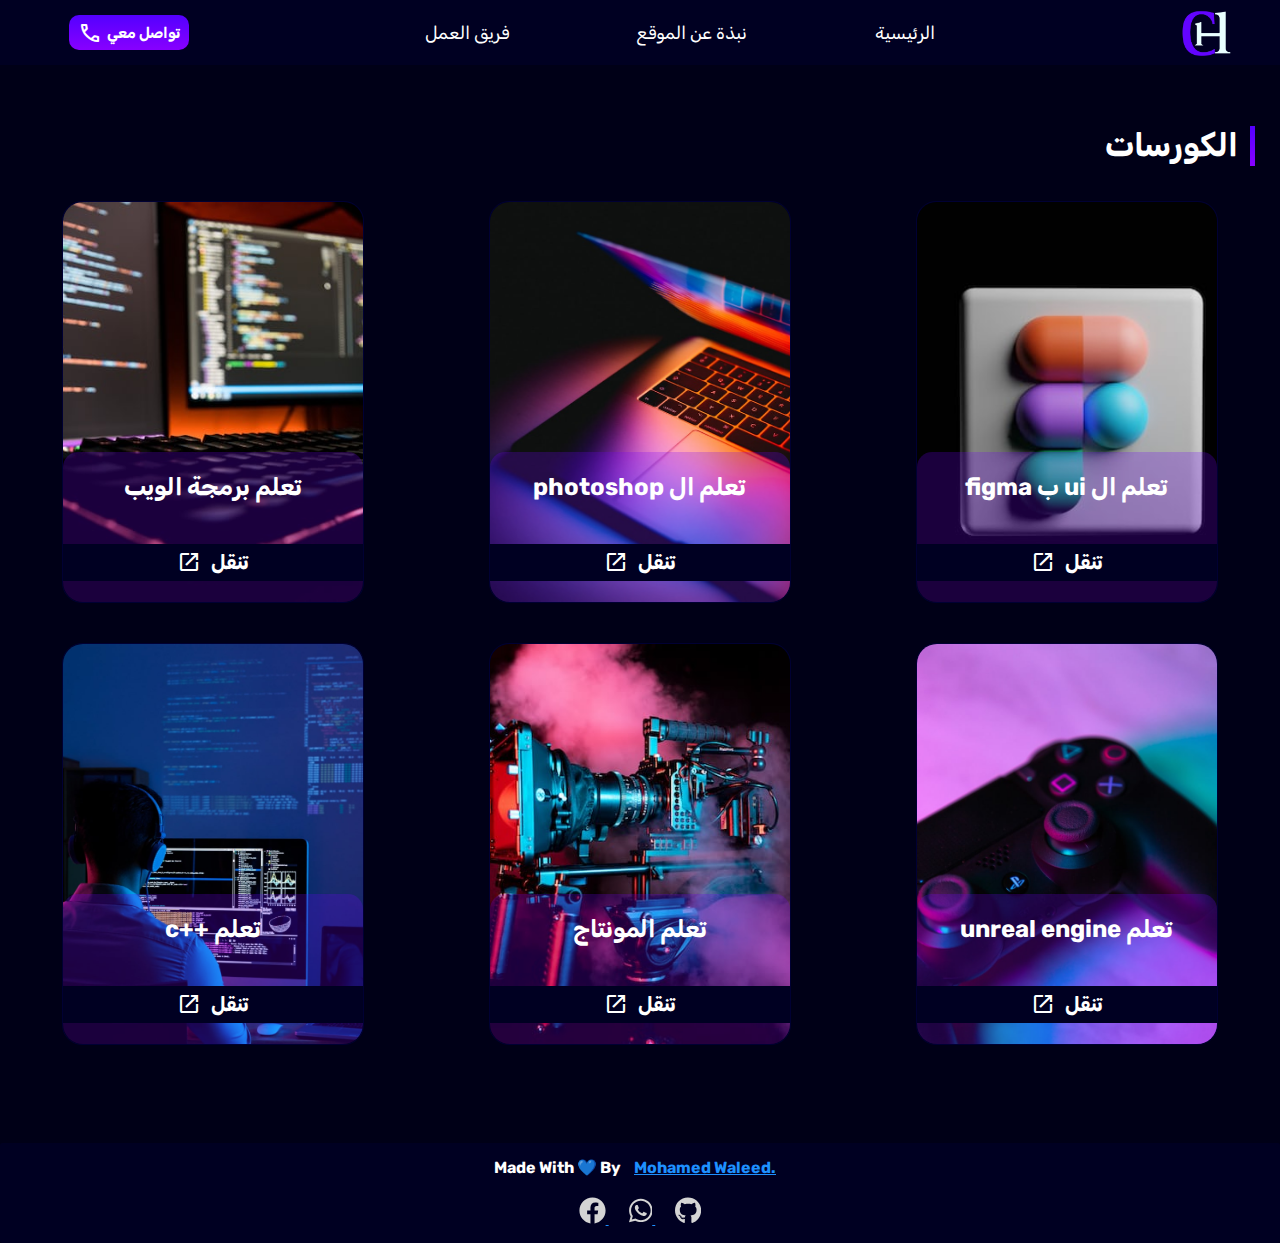
==== index.html @ 87d8bdd2 "Add files via upload" ====
<!DOCTYPE html>
<html lang="en">
<head>
  
  <!-- Meta Tags -->
  <meta charset="UTF-8">
  <meta name="description" content="هو موقع يحتوي علي العديد من الكورسات Courses Hub موقع">
  <meta http-equiv="X-UA-Compatible" content="IE=Edge">
  <meta name="viewport" content="width=device-width, initial-scale=1">
  <meta name="keywords" content="html, css, javascript, js, web development, web, courses, montage,, figma, unreal, unreal engine, photoshop, Course, Courses Hub, courses hub, mohamed waleed, courses, course, " />
      , كورسات, تعلم الويب, تعلم البرمجة, تعلم المونتاج, تعلم فيجما, تعلم تصميم المواقع, محمد وليد, تعلم المونتاج, كورسات, كورسيز هاب"/>
  <meta name="author" content="Mohamed Waleed"/>

  <!-- Title -->
  <title>Courses Hub</title>

  <!-- Website Icon -->
  <link rel="icon" href="imgs/logo.webp">

  <!-- Fonts -->
  <link rel="preconnect" href="https://fonts.googleapis.com">
  <link rel="preconnect" href="https://fonts.gstatic.com" crossorigin>
  <link href="https://fonts.googleapis.com/css2?family=Rubik&display=swap" rel="stylesheet">
  
  <!-- Icon -->
  <link rel="stylesheet" href="https://fonts.googleapis.com/css2?family=Material+Symbols+Outlined:opsz,wght,FILL,GRAD@40,400,1,0" />
  
  
  <!-- Custom Styles -->
  <link rel="stylesheet" href="css/style.css">
</head>

<body>
  <!-- Header And Sidebar -->
  <div id="header"></div>

  <h1 align="right" class="title">الكورسات</h1>
  <div class="cards">
    
    <!-- Card-1 -->
    <a href="learnWeb.html">
    <div class="card">
      <img class="bg" src="imgs/programming.webp" alt="img">
      <div class="content">
        <h2>تعلم برمجة الويب</h2>
        <button><div class="material-symbols-outlined">open_in_new</div>  تنقل</button>
      </div>
    </div>
    </a>
    
    <!-- Card-2 -->
    <a href="photoshop.html">
    <div class="card">
      <img class="bg" src="imgs/photoshop.webp" alt="img">
      <div class="content">
        <h2>photoshop تعلم ال</h2>
      <button><div class="material-symbols-outlined">open_in_new</div>  تنقل</button>
      </div>
    </div>
    </a>

    <!-- Card-3 -->
    <a href="figma.html">
    <div class="card">
      <img class="bg" src="imgs/figma.webp" alt="img">
      <div class="content">
        <h2>figma ب ui تعلم ال</h2>
        <button><div class="material-symbols-outlined">open_in_new</div>  تنقل</button>
      </div>
    </div>
    </a>
  </div>

    <div class="cards">
    
    <!-- Card-5 -->
    <a href="c++.html">
    <div class="card">
      <img class="bg" src="imgs/c++.webp" alt="img">
      <div class="content">
        <h2>c++ تعلم</h2>
        <button><div class="material-symbols-outlined">open_in_new</div>  تنقل</button>
      </div>
    </div>
    </a>
    
    <!-- Card-6 -->
    <a href="montage.html">
    <div class="card">
      <img class="bg" src="imgs/montage.webp" alt="img">
      <div class="content">
        <h2>تعلم المونتاج</h2>
        <button><div class="material-symbols-outlined">open_in_new</div>  تنقل</button>
      </div>
    </div>
    </a>
    
    <!-- Card-6 -->
    <a href="unreal.html">
    <div class="card">
      <img class="bg" src="imgs/game.webp" alt="img">
      <div class="content">
        <h2>unreal engine تعلم</h2>
        <button><div class="material-symbols-outlined">open_in_new</div>  تنقل</button>
      </div>
    </div>
    </a>
    </div>
  </div><br><br>
  
  <!-- Arrow Up Btn -->
  <button id="arrow-up"><div class="material-symbols-outlined">rocket_launch</div></button>
  
  <!-- About Box -->
  <div id="about-box"></div>
  
  <!-- Footer -->
  <div id="footer"></div>
  
  <!-- Script -->
  <script src="js/main.js"></script>
</body>
</html>
---- css/style.css ----
*{
  padding: 0;
  margin: 0;
  text-decoration: none;
  color: #fff;
  list-style-type: none;
  transition: 0.70s;
  font-family: 'Rubik';
}
span{
  background: -webkit-linear-gradient(#8800FF, #532BFF);
  -webkit-background-clip: text;
  -webkit-text-fill-color: transparent;
}
button{
  display: flex;
  align-items: center;
  padding: 7px;
  border: none;
  border-radius: 10px;
  height: 35px;
  justify-content: space-around;
  width: 120px;
  background: linear-gradient(#5300FF, #8800FF);
  font-weight: 700;
  font-size: 15px;
}
button:hover{
  transform: scale(0.95)
}

body{
  background: #000017;
}
body::-webkit-scrollbar{
  background: #00001b;
  width: 10px;
  padding: 5px;
}
body::-webkit-scrollbar-thumb{
  width: 20px;
  height: 50px;
  background: linear-gradient(#002, #004, #002);
}
header{
  display: flex;
  align-items: center;
  position: fixed;
  width: 100%;
  top: 0;
  z-index: 99999999999999999;
  background: #002;
  padding: 5px;
  height: 55px;
  justify-content: space-around;
}
header a{
  font-size: 18px;
}
a{
 position: relative;
 padding: 10px;
}
 aside a::after, header a::after{
  content: '';
  position: absolute;
  width: 100%;
  transform: scaleX(0);
  height: 3px;
  bottom: 0;
  left: 0;
  border-radius: 4px;
  background-color: #6600FF;
  transform-origin: bottom top;
  transition: transform 0.25s ease-out;
}
 aside a:hover::after, header a:hover::after{
  transform: scaleX(1);
  background: linear-gradient(#5300FF, #8800FF);;
  transform-origin: bottom top;
}
nav{
  display: flex;
  align-items: center;
  width: 100%;
  justify-content: space-between;
  position: fixed;
  top: 0px;
  padding: 10px;
  background: #002;
  z-index: 99999999999999999999;
}
.logo{
  font-size: 35px;
}
#show{
  position: relative;
  border-radius: 10px;
  padding: 10px;
  box-shadow: 1px 1px 7px #003;
  border: 1px #000044 solid;
  display: grid;
  height: 20px;
  place-items: center;
  background: linear-gradient(#003,#002);
  margin-right: 20px;
}
.line{
  width: 30px;
  border-radius: 1px;
  height: 3px;
  background: linear-gradient(#5300FF, #7700FF);
}
.line3{
  margin-top: 5px;
  width: 25px;
  border-radius: 1px;
  height: 3px;
  background: linear-gradient(#5300FF, #7700FF);
}
.line2{
  margin-top: 5px;
  width: 30px;
  border-radius: 1px;
  height: 3px;
  background: linear-gradient(#5300FF, #7700FF);
}

@media(max-width: 1440px){
  header{
    display: flex !important;
  }
  nav{
    display: none !important;
  }
}


@media(max-width: 1000px){
  nav{
    display: flex !important;
  }
  header{
    display: none !important;
  }
}

aside{
  position: fixed;
  border-radius: 10px;
  padding: 20px;
  width: 200px;
  height: 300px;
  right: 0;
  background: linear-gradient(#000425, #000742);
  display: grid;
  place-items: center;
  z-index: 9999999;
  margin-top: 10vh;
  border-radius: 10px;
}
aside a{
  font-size: 18px;
}
aside h1{
  margin-top: 20px;
  font-size: 25px;
}
.logo-img{
  width: 50px;
  margin-left: 20px;
}

.title{
  padding: 7px;
  position: relative;
  margin-top: 100px;
  margin-right: 35px;
}
.title::before{
  content: '';
  right: -10px;
  position: absolute;
  background: linear-gradient(#5300FF, #8800FF);
  width: 5px;
  height: 40px;
}

.cards{
  display: flex;
  align-items: center;
  justify-content: space-around;
  flex-wrap: wrap;
}
.card{
  height: 400px;
  background: #002;
  width: 300px;
  margin-top: 20px;
  border-radius: 20px;
  position: relative;
  border: 1px #003 solid;
}
.coding-card{
  display: grid;
  place-items: center;
  height: 300px;
  background: #00000030;
  border: 2px #5500ff solid;
  border-left: 2px solid #6600ff;
  border-right: 2px solid #8800ff;
  width: 300px;
  margin-top: 20px;
  border-radius: 10px;
  cursor: none;
  background: -webkit-linear-gradient(#8800FF, #5500ff);
  -webkit-background-clip: text;
  -webkit-text-fill-color: transparent;
  transition: 0.50s;
}
.coding-card:hover{
  transform: rotate(2deg)
}
.card .bg{
  position: absolute;
  top: 0;
  object-fit: cover;
  border-radius: 20px;
  width: 100%;
  height: 100%;
  left: 0;
}
.card .content{
  bottom: 0;
  position: absolute;
  display: grid;
  place-items: center;
  background: #7000FF3D;
  height: 150px;
  border-radius: 20px;
  border-top-left-radius: 15px;
  border-top-right-radius: 15px;
  width: 100%;
  word-wrap: break-word;
}
.card .video-card-content{
  bottom: 0;
  position: absolute;
  display: grid;
  place-items: center;
  background: #000000b0;
  height: 150px;
  word-wrap: break-word;
  border-bottom-left-radius: 20px;
  border-bottom-right-radius: 20px;
  width: 100%;
}
.card a{
  width: 100%;
}
.card .content button{
  width: 100%;
  height: 37px;
  justify-content: center;
  font-size: 20px;
  border-radius: 0;
  gap: 10px;
  background: #002;
}
.content button{
  transform: none;
}
.channel{
  display: flex;
  align-items: center;
  gap: 5px;
}
.channel img{
  width: 60px;
  border-radius: 100px;
}
footer{
  height: 100px;
  width: 100%;
  background: #002;
  display: grid;
  place-items: center;
  bottom: 0;
  margin-top: 50px;
  border-radius: 2px;
}
footer a{
  color: dodgerblue;
  text-decoration: underline;
  margin-top: 50px;
}
footer a:hover{
  background: none;
}

footer svg{
  fill: #D4D4D4;
  height: 27px;
  margin-top: 20px;
}
footer svg:hover{
  fill: dodgerblue;
}

#arrow-up {
  display: none;
  position: absolute;
  width: 60px;
  bottom: 20px;
  right: 50px;
  z-index: 99999999;
  color: white;
  position: fixed;
  cursor: pointer;
  border-radius: 150px;
  transform: rotate(450deg);
  height: 60px;
  font-weight: bold;
  font-size: 20px;
  color: #7700ff;
}
#arrow-up:hover{
  box-shadow: 1px 1px 30px #7700ff57;
}
#arrow-up div{
  font-size: 30px;
  transform: rotate(225deg);
  color: #fff;
}
#arrow-up:hover {
  border: 1px #7700ff groove;
  color: #fff;
}
html{
  scroll-behavior: smooth;
}

.about-box{
  display: grid;
  place-items: center;
  width: 250px;
  position: fixed;
  top: 50%;
  background: linear-gradient(#5300FF, #8800FF);
  padding: 40px;
  border-radius: 10px;
  left: 50%;
  transform: translate(-50%, -50%);
}
.about-box h3{
  margin-top: 20px;
}
.about-box h2{
  padding: 5px;
  width: 30px;
  height: 30px;
  border-radius: 100px;
  display: grid;
  place-items: center;
  background: linear-gradient(#00002c, #000016);
  position: absolute;
  margin-top: -20px;
  top: 0;
}
.about-box h1{
  font-size: 27px;
  font-weight: bolder;
}
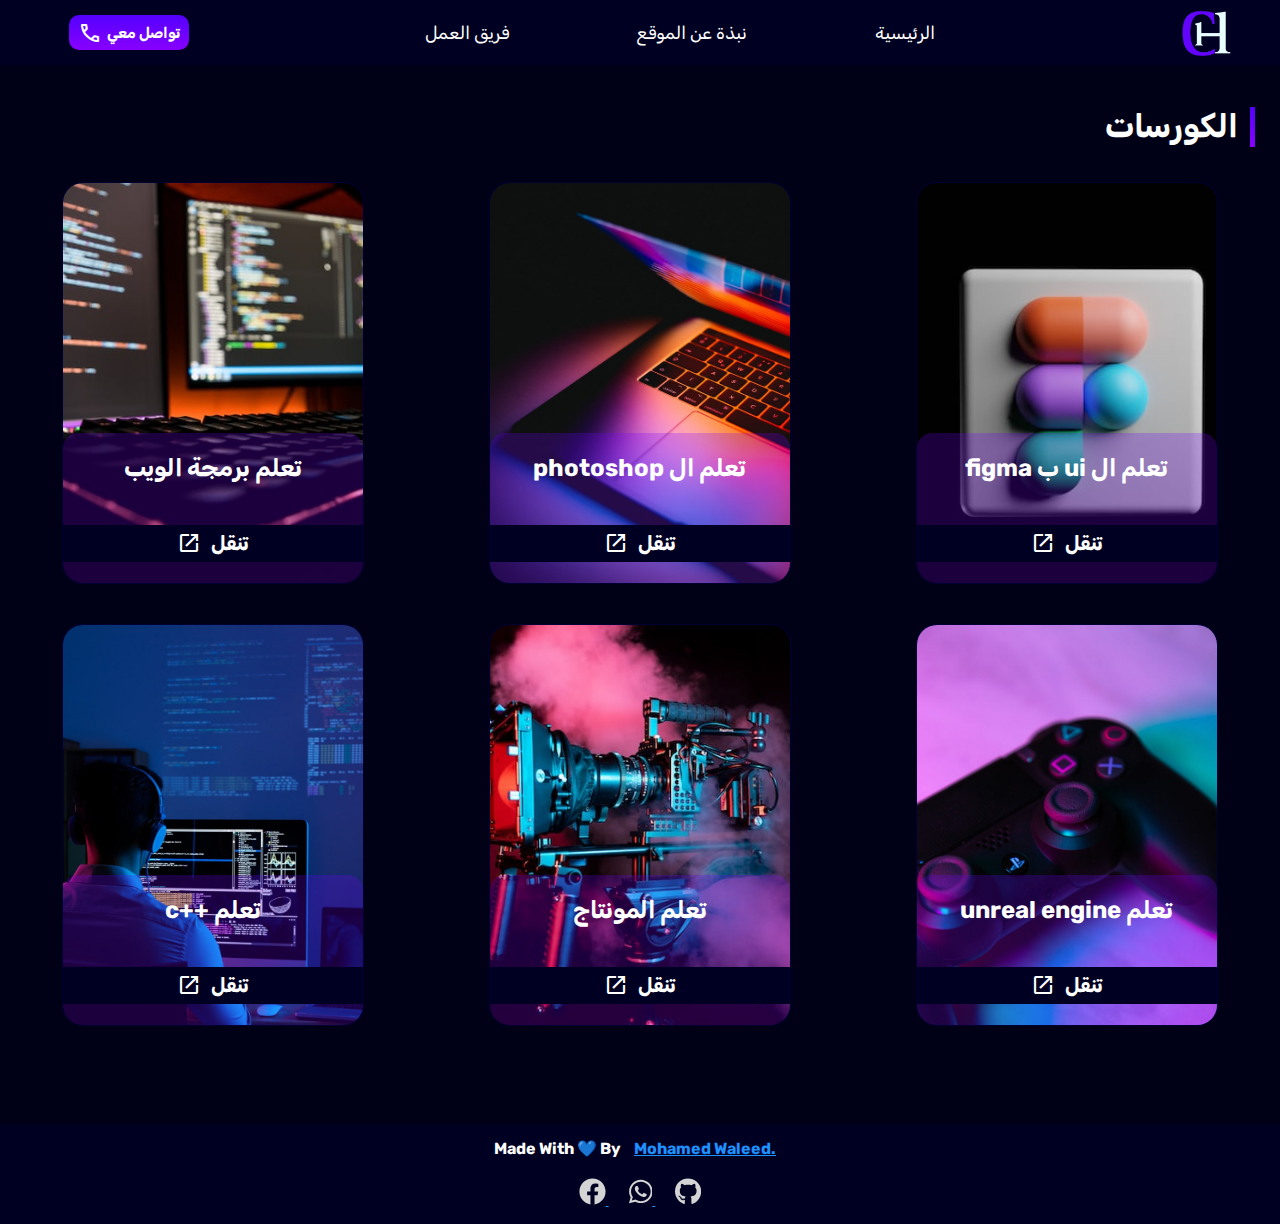
==== commit 6ff5ecc5: "Update index.html" ====
--- a/index.html
+++ b/index.html
@@ -7,7 +7,7 @@
   <meta name="description" content="هو موقع يحتوي علي العديد من الكورسات Courses Hub موقع">
   <meta http-equiv="X-UA-Compatible" content="IE=Edge">
   <meta name="viewport" content="width=device-width, initial-scale=1">
-  <meta name="keywords" content="html, css, javascript, js, web development, web, courses, montage,, figma, unreal, unreal engine, photoshop, Course, Courses Hub, courses hub, mohamed waleed, courses, course, " />
+  <meta name="keywords" content="html, css, javascript, js, web development, web, courses, montage,, figma, unreal, unreal engine, photoshop, Course, Courses Hub, courses hub, mohamed waleed, courses, course,
       , كورسات, تعلم الويب, تعلم البرمجة, تعلم المونتاج, تعلم فيجما, تعلم تصميم المواقع, محمد وليد, تعلم المونتاج, كورسات, كورسيز هاب"/>
   <meta name="author" content="Mohamed Waleed"/>
 
@@ -120,4 +120,4 @@
   <!-- Script -->
   <script src="js/main.js"></script>
 </body>
-</html>+</html>
